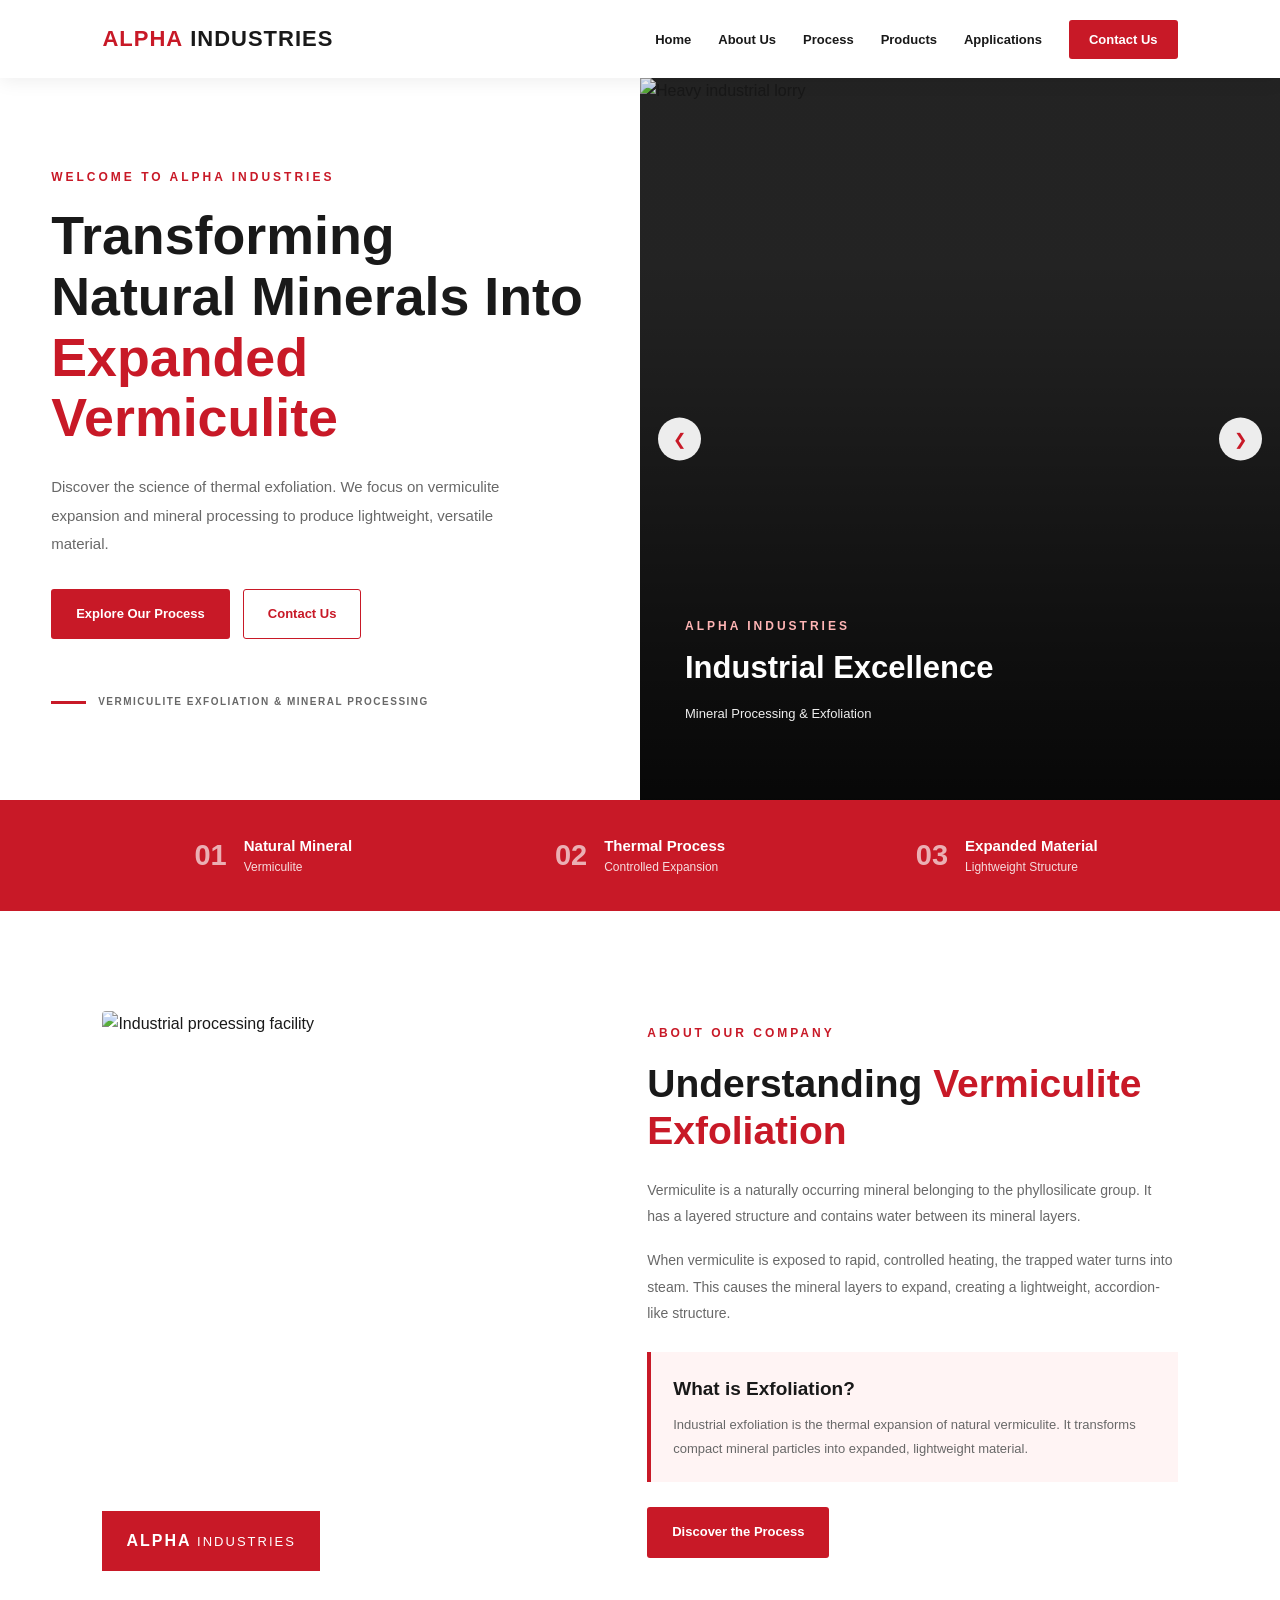
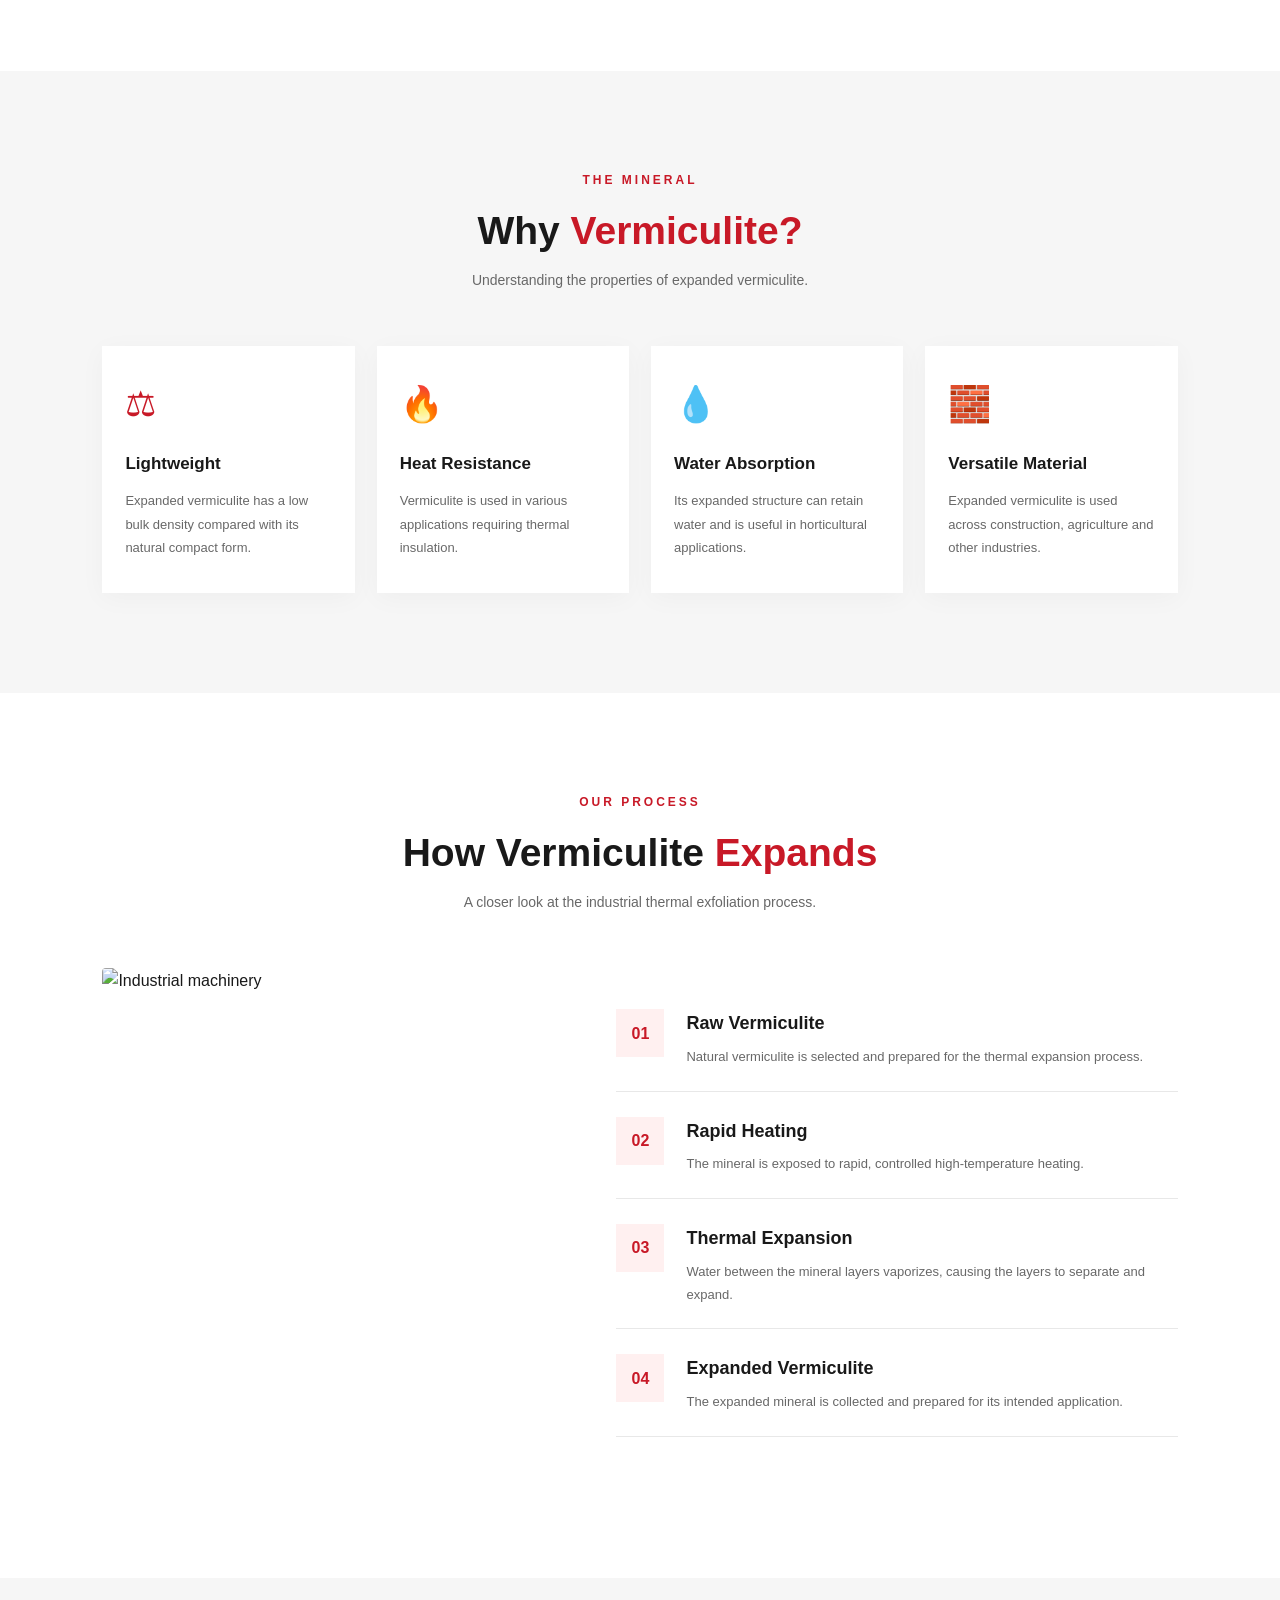
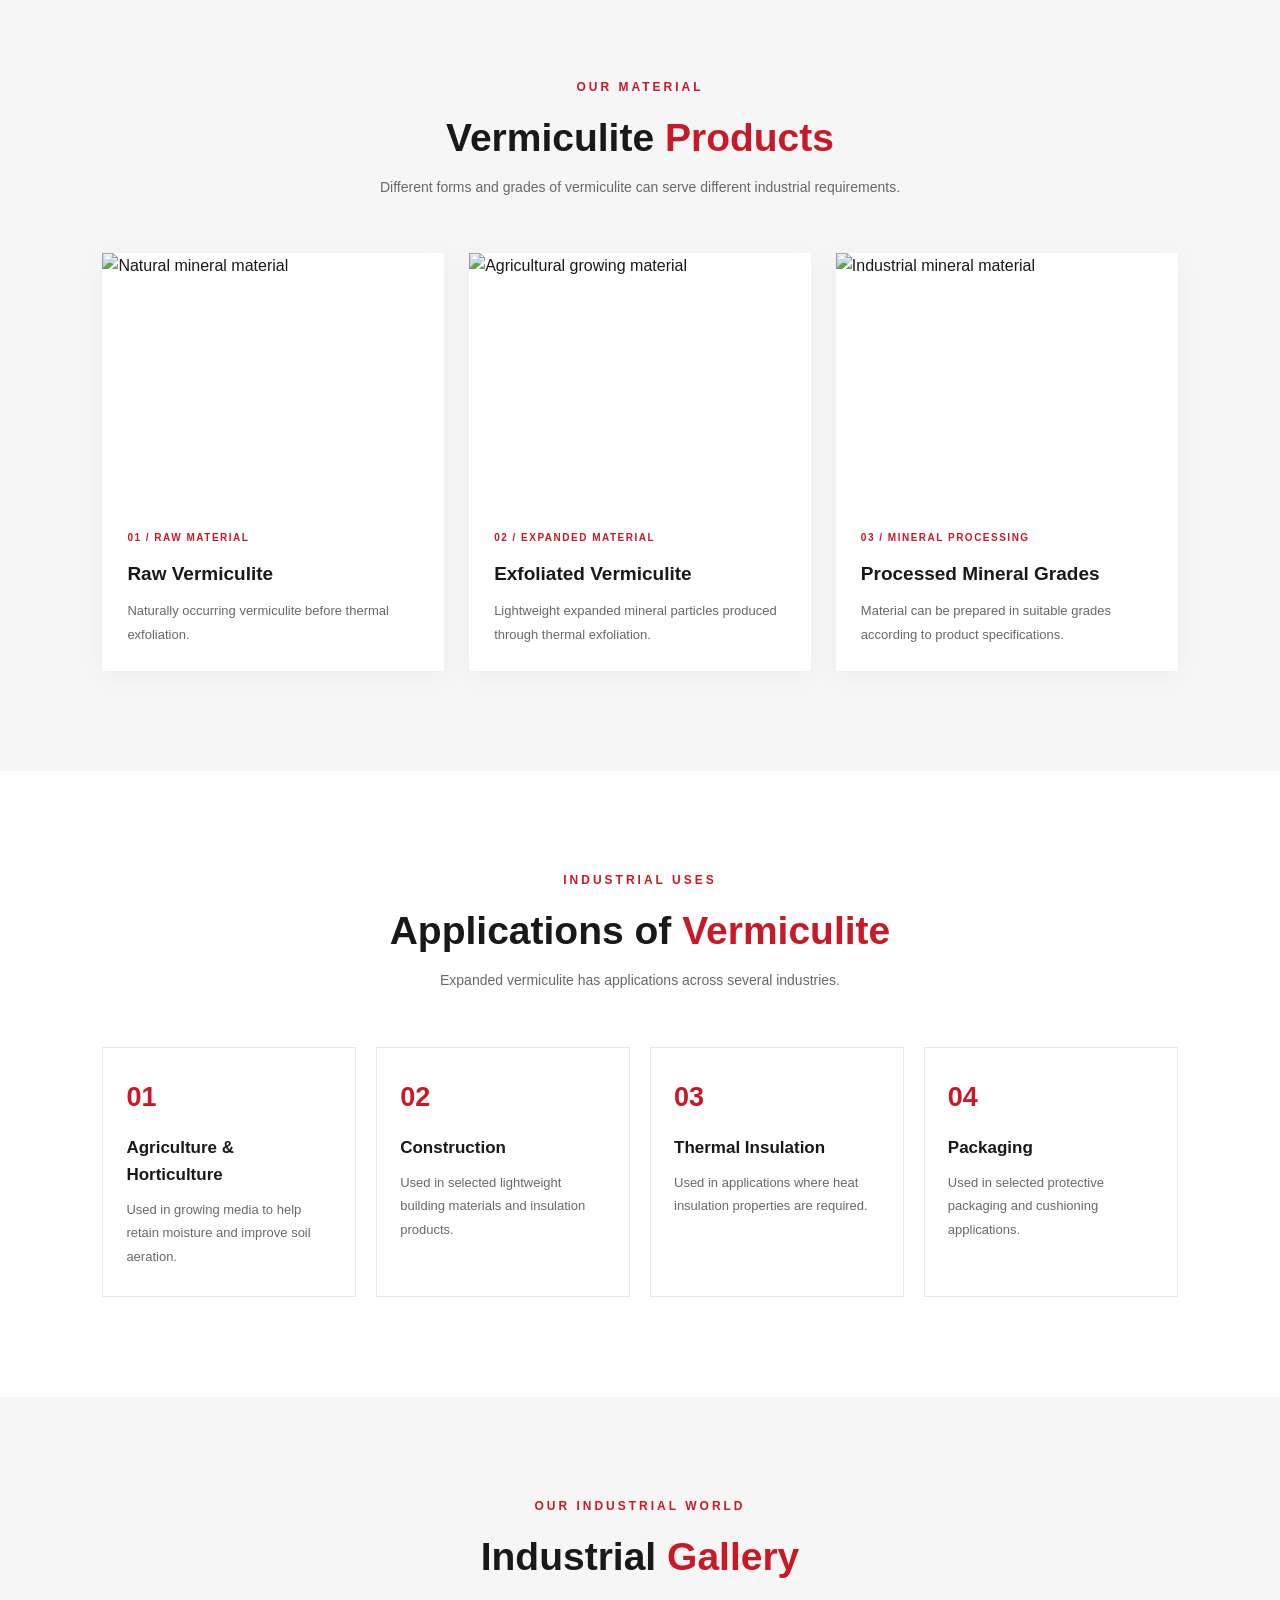
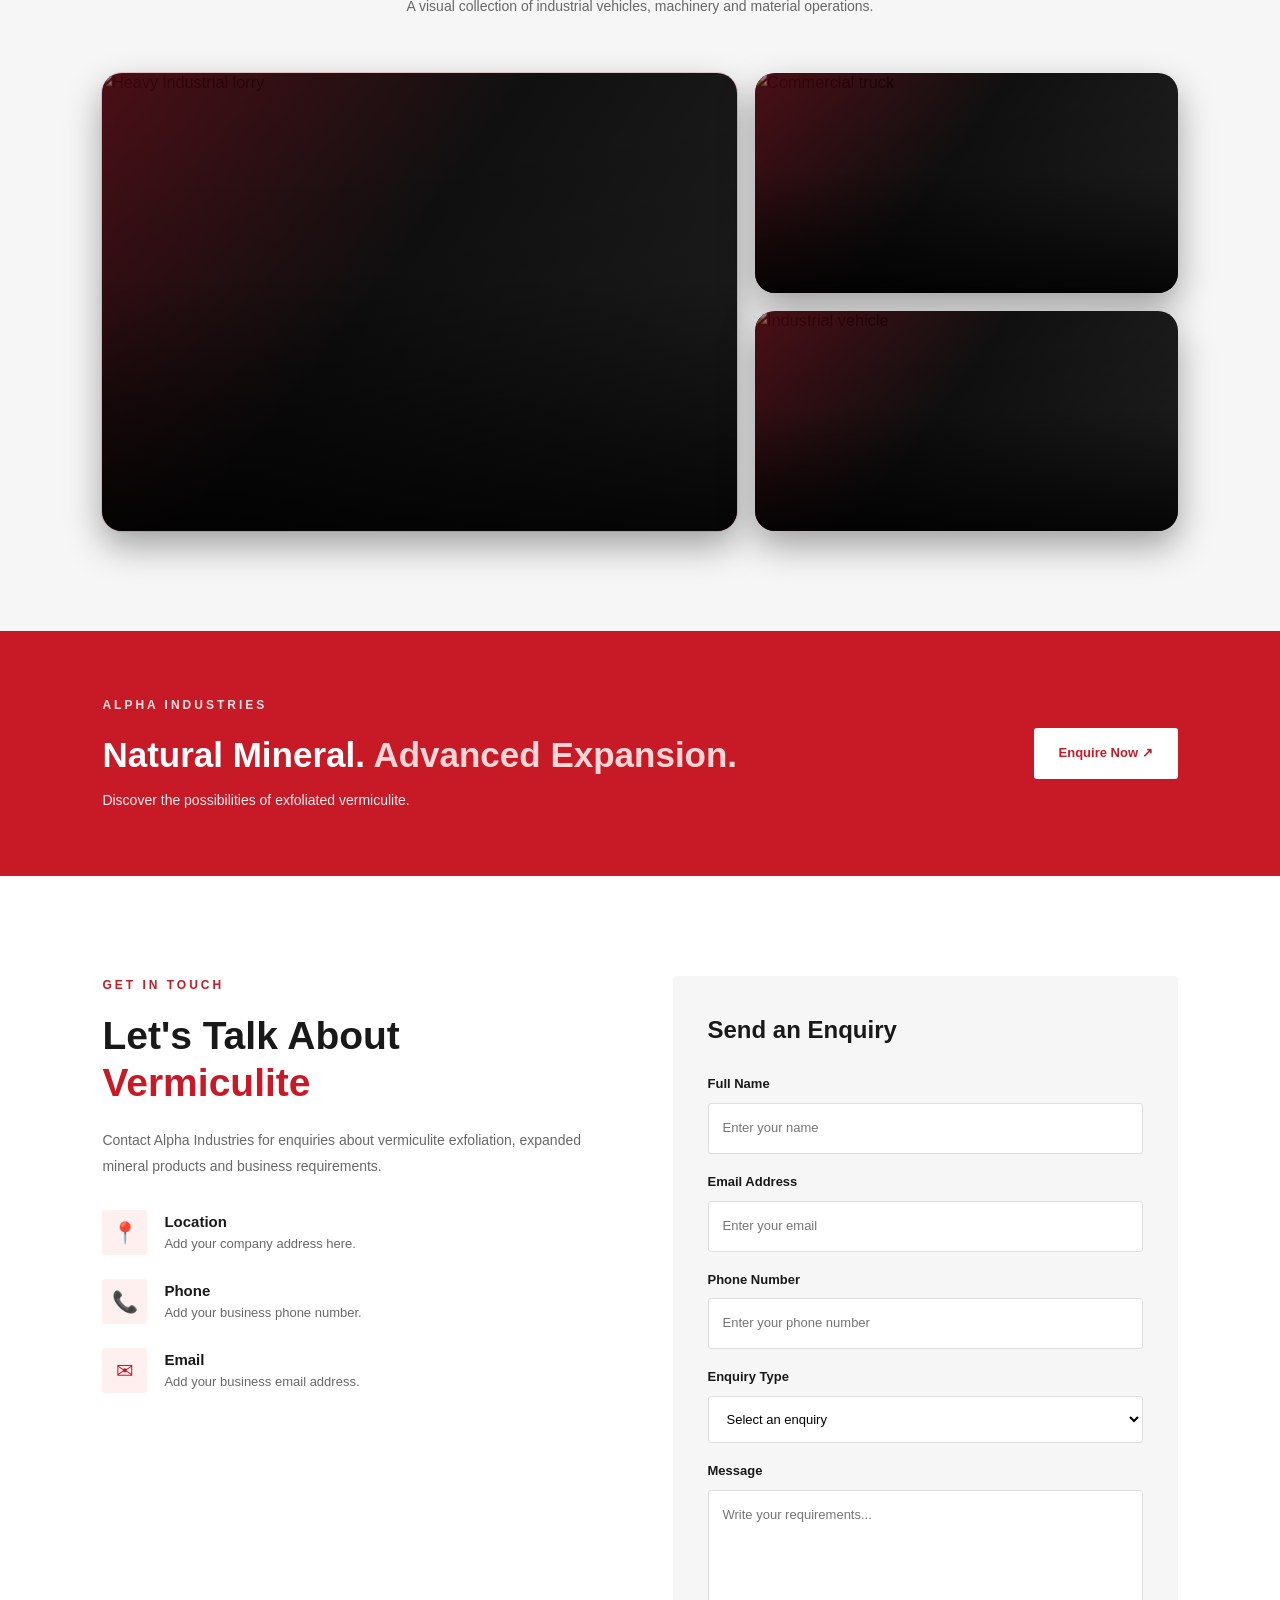
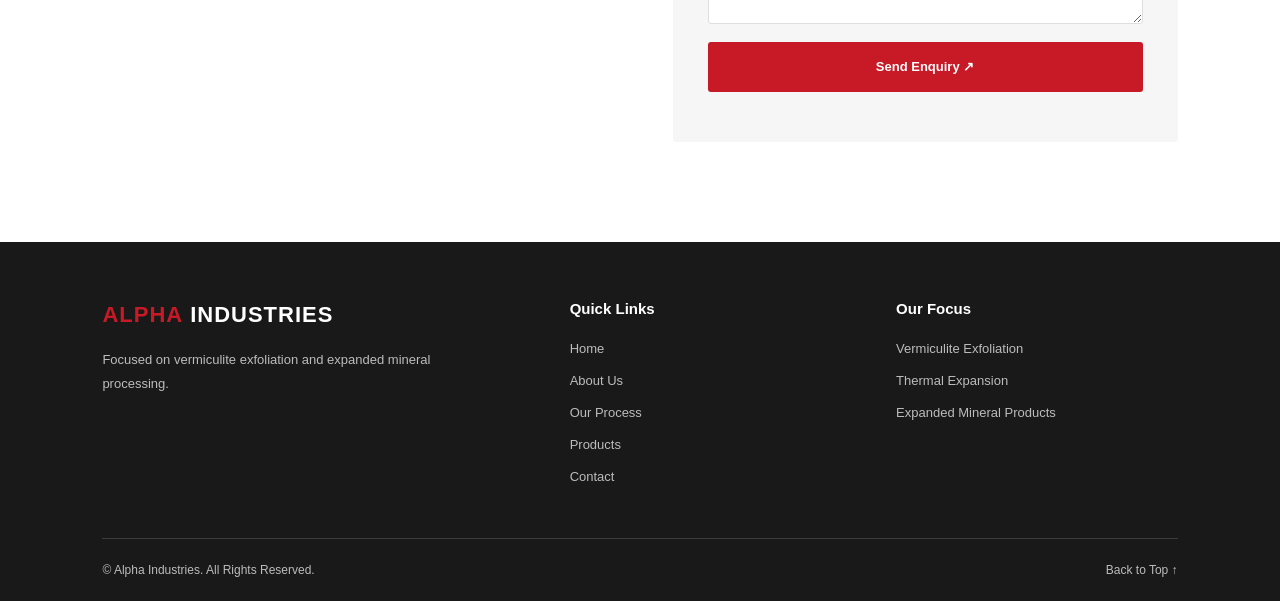
==== index.html @ 1d04e77c "Add files via upload" ====
<!DOCTYPE html>
<html lang="en">
<head>
    <meta charset="UTF-8">
    <meta name="viewport" content="width=device-width, initial-scale=1.0">

    <meta name="description" content="Alpha Industries - Vermiculite exfoliation and expanded mineral processing.">
    <meta name="keywords" content="Alpha Industries, Vermiculite, Exfoliation, Expanded Vermiculite, Mineral Processing">

    <title>Alpha Industries | Vermiculite Exfoliation</title>

    <link rel="stylesheet" href="style.css">
</head>

<body>

    <!-- NAVIGATION -->
    <header class="header">
        <nav class="navbar container">

            <a href="#home" class="logo">
                <span class="logo-alpha">ALPHA</span>
                <span class="logo-industries">INDUSTRIES</span>
            </a>

            <button class="menu-toggle" id="menuToggle"
                    aria-label="Toggle navigation"
                    aria-expanded="false">
                ☰
            </button>

            <ul class="nav-links" id="navLinks">
                <li><a href="#home">Home</a></li>
                <li><a href="#about">About Us</a></li>
                <li><a href="#process">Process</a></li>
                <li><a href="#products">Products</a></li>
                <li><a href="#applications">Applications</a></li>
                <li><a href="#contact" class="nav-contact">Contact Us</a></li>
            </ul>

        </nav>
    </header>


    <!-- HERO SECTION -->
    <section class="hero" id="home">

        <div class="hero-content">
            <p class="eyebrow">WELCOME TO ALPHA INDUSTRIES</p>

            <h1>
                Transforming Natural Minerals Into
                <span>Expanded Vermiculite</span>
            </h1>

            <p class="hero-description">
                Discover the science of thermal exfoliation.
                We focus on vermiculite expansion and mineral
                processing to produce lightweight, versatile material.
            </p>

            <div class="hero-buttons">
                <a href="#process" class="btn btn-primary">
                    Explore Our Process
                </a>

                <a href="#contact" class="btn btn-outline">
                    Contact Us
                </a>
            </div>

            <div class="hero-stat">
                <span class="stat-line"></span>
                <p>VERMICULITE EXFOLIATION & MINERAL PROCESSING</p>
            </div>
        </div>


        <!-- LORRY IMAGE CAROUSEL -->
        <div class="lorry-carousel" id="lorryCarousel">

            <div class="carousel-slides">

                <div class="carousel-slide active">
                    <img
                        src="https://images.unsplash.com/photo-1601584115197-04ecc0da31d7?auto=format&fit=crop&w=1400&q=85"
                        alt="Heavy industrial lorry">
                </div>

                <div class="carousel-slide">
                    <img
                        src="https://images.unsplash.com/photo-1519003722824-194d4455a60d?auto=format&fit=crop&w=1400&q=85"
                        alt="Commercial goods truck">
                </div>

                <div class="carousel-slide">
                    <img
                        src="https://images.unsplash.com/photo-1566933293069-b55c7f326dd4?auto=format&fit=crop&w=1400&q=85"
                        alt="Industrial transport vehicle">
                </div>

            </div>

            <div class="carousel-overlay"></div>

            <div class="carousel-caption">
                <p>ALPHA INDUSTRIES</p>
                <h2>Industrial Excellence</h2>
                <span>Mineral Processing & Exfoliation</span>
            </div>

            <button class="carousel-arrow prev"
                    id="prevSlide"
                    aria-label="Previous image">
                &#10094;
            </button>

            <button class="carousel-arrow next"
                    id="nextSlide"
                    aria-label="Next image">
                &#10095;
            </button>

            <div class="carousel-dots" id="carouselDots"></div>

        </div>

    </section>


    <!-- HIGHLIGHTS -->
    <section class="highlights">

        <div class="highlight-item">
            <span>01</span>
            <div>
                <h3>Natural Mineral</h3>
                <p>Vermiculite</p>
            </div>
        </div>

        <div class="highlight-item">
            <span>02</span>
            <div>
                <h3>Thermal Process</h3>
                <p>Controlled Expansion</p>
            </div>
        </div>

        <div class="highlight-item">
            <span>03</span>
            <div>
                <h3>Expanded Material</h3>
                <p>Lightweight Structure</p>
            </div>
        </div>

    </section>


    <!-- ABOUT US -->
    <section class="section about" id="about">

        <div class="about-image">
            <img
                src="https://images.unsplash.com/photo-1516937941344-00b4e0337589?auto=format&fit=crop&w=1100&q=85"
                alt="Industrial processing facility">

            <div class="about-image-label">
                <strong>ALPHA</strong> INDUSTRIES
            </div>
        </div>


        <div class="about-content">

            <p class="section-label">ABOUT OUR COMPANY</p>

            <h2>
                Understanding
                <span>Vermiculite Exfoliation</span>
            </h2>

            <p>
                Vermiculite is a naturally occurring mineral belonging
                to the phyllosilicate group. It has a layered structure
                and contains water between its mineral layers.
            </p>

            <p>
                When vermiculite is exposed to rapid, controlled heating,
                the trapped water turns into steam. This causes the
                mineral layers to expand, creating a lightweight,
                accordion-like structure.
            </p>

            <div class="about-highlight">
                <h3>What is Exfoliation?</h3>
                <p>
                    Industrial exfoliation is the thermal expansion
                    of natural vermiculite. It transforms compact
                    mineral particles into expanded, lightweight material.
                </p>
            </div>

            <a href="#process" class="btn btn-primary">
                Discover the Process
            </a>

        </div>

    </section>


    <!-- WHY VERMICULITE -->
    <section class="section features">

        <div class="section-heading">
            <p class="section-label">THE MINERAL</p>
            <h2>Why <span>Vermiculite?</span></h2>
            <p>
                Understanding the properties of expanded vermiculite.
            </p>
        </div>

        <div class="feature-grid">

            <article class="feature-card">
                <div class="feature-icon">⚖</div>
                <h3>Lightweight</h3>
                <p>
                    Expanded vermiculite has a low bulk density
                    compared with its natural compact form.
                </p>
            </article>

            <article class="feature-card">
                <div class="feature-icon">🔥</div>
                <h3>Heat Resistance</h3>
                <p>
                    Vermiculite is used in various applications
                    requiring thermal insulation.
                </p>
            </article>

            <article class="feature-card">
                <div class="feature-icon">💧</div>
                <h3>Water Absorption</h3>
                <p>
                    Its expanded structure can retain water
                    and is useful in horticultural applications.
                </p>
            </article>

            <article class="feature-card">
                <div class="feature-icon">🧱</div>
                <h3>Versatile Material</h3>
                <p>
                    Expanded vermiculite is used across
                    construction, agriculture and other industries.
                </p>
            </article>

        </div>

    </section>


    <!-- EXFOLIATION PROCESS -->
    <section class="section process" id="process">

        <div class="section-heading">
            <p class="section-label">OUR PROCESS</p>
            <h2>How Vermiculite <span>Expands</span></h2>
            <p>
                A closer look at the industrial thermal exfoliation process.
            </p>
        </div>

        <div class="process-layout">

            <div class="process-image">
                <img
                    src="https://images.unsplash.com/photo-1567789884554-0b844b597180?auto=format&fit=crop&w=1000&q=85"
                    alt="Industrial machinery">
            </div>

            <div class="process-steps">

                <div class="process-step">
                    <span>01</span>
                    <div>
                        <h3>Raw Vermiculite</h3>
                        <p>
                            Natural vermiculite is selected and prepared
                            for the thermal expansion process.
                        </p>
                    </div>
                </div>

                <div class="process-step">
                    <span>02</span>
                    <div>
                        <h3>Rapid Heating</h3>
                        <p>
                            The mineral is exposed to rapid,
                            controlled high-temperature heating.
                        </p>
                    </div>
                </div>

                <div class="process-step">
                    <span>03</span>
                    <div>
                        <h3>Thermal Expansion</h3>
                        <p>
                            Water between the mineral layers vaporizes,
                            causing the layers to separate and expand.
                        </p>
                    </div>
                </div>

                <div class="process-step">
                    <span>04</span>
                    <div>
                        <h3>Expanded Vermiculite</h3>
                        <p>
                            The expanded mineral is collected and
                            prepared for its intended application.
                        </p>
                    </div>
                </div>

            </div>

        </div>

    </section>


    <!-- PRODUCTS -->
    <section class="section products" id="products">

        <div class="section-heading">
            <p class="section-label">OUR MATERIAL</p>
            <h2>Vermiculite <span>Products</span></h2>
            <p>
                Different forms and grades of vermiculite can serve
                different industrial requirements.
            </p>
        </div>

        <div class="product-grid">

            <article class="product-card">
                <img
                    src="https://images.unsplash.com/photo-1589923188900-85dae523342b?auto=format&fit=crop&w=900&q=85"
                    alt="Natural mineral material">

                <div class="product-info">
                    <span>01 / RAW MATERIAL</span>
                    <h3>Raw Vermiculite</h3>
                    <p>
                        Naturally occurring vermiculite before
                        thermal exfoliation.
                    </p>
                </div>
            </article>

            <article class="product-card">
                <img
                    src="https://images.unsplash.com/photo-1625246333195-78d9c38ad449?auto=format&fit=crop&w=900&q=85"
                    alt="Agricultural growing material">

                <div class="product-info">
                    <span>02 / EXPANDED MATERIAL</span>
                    <h3>Exfoliated Vermiculite</h3>
                    <p>
                        Lightweight expanded mineral particles
                        produced through thermal exfoliation.
                    </p>
                </div>
            </article>

            <article class="product-card">
                <img
                    src="https://images.unsplash.com/photo-1530124566582-a618bc2615dc?auto=format&fit=crop&w=900&q=85"
                    alt="Industrial mineral material">

                <div class="product-info">
                    <span>03 / MINERAL PROCESSING</span>
                    <h3>Processed Mineral Grades</h3>
                    <p>
                        Material can be prepared in suitable
                        grades according to product specifications.
                    </p>
                </div>
            </article>

        </div>

    </section>


    <!-- APPLICATIONS -->
    <section class="section applications" id="applications">

        <div class="section-heading">
            <p class="section-label">INDUSTRIAL USES</p>
            <h2>Applications of <span>Vermiculite</span></h2>
            <p>
                Expanded vermiculite has applications across several industries.
            </p>
        </div>

        <div class="application-grid">

            <div class="application-card">
                <span>01</span>
                <h3>Agriculture & Horticulture</h3>
                <p>
                    Used in growing media to help retain moisture
                    and improve soil aeration.
                </p>
            </div>

            <div class="application-card">
                <span>02</span>
                <h3>Construction</h3>
                <p>
                    Used in selected lightweight building materials
                    and insulation products.
                </p>
            </div>

            <div class="application-card">
                <span>03</span>
                <h3>Thermal Insulation</h3>
                <p>
                    Used in applications where heat insulation
                    properties are required.
                </p>
            </div>

            <div class="application-card">
                <span>04</span>
                <h3>Packaging</h3>
                <p>
                    Used in selected protective packaging
                    and cushioning applications.
                </p>
            </div>

        </div>

    </section>


    <!-- LORRY GALLERY -->
    <section class="section gallery" id="gallery">

        <div class="section-heading">
            <p class="section-label">OUR INDUSTRIAL WORLD</p>
            <h2>Industrial <span>Gallery</span></h2>
            <p>
                A visual collection of industrial vehicles,
                machinery and material operations.
            </p>
        </div>

        <div class="gallery-grid">

            <div class="gallery-item gallery-large">
                <img
                    src="https://images.unsplash.com/photo-1601584115197-04ecc0da31d7?auto=format&fit=crop&w=1200&q=85"
                    alt="Heavy industrial lorry">
            </div>

            <div class="gallery-item">
                <img
                    src="https://images.unsplash.com/photo-1519003722824-194d4455a60d?auto=format&fit=crop&w=900&q=85"
                    alt="Commercial truck">
            </div>

            <div class="gallery-item">
                <img
                    src="https://images.unsplash.com/photo-1566933293069-b55c7f326dd4?auto=format&fit=crop&w=900&q=85"
                    alt="Industrial vehicle">
            </div>

        </div>

    </section>


    <!-- CALL TO ACTION -->
    <section class="cta">

        <div>
            <p class="section-label">ALPHA INDUSTRIES</p>

            <h2>
                Natural Mineral.
                <span>Advanced Expansion.</span>
            </h2>

            <p>
                Discover the possibilities of exfoliated vermiculite.
            </p>
        </div>

        <a href="#contact" class="btn btn-white">
            Enquire Now ↗
        </a>

    </section>


    <!-- CONTACT -->
    <section class="section contact" id="contact">

        <div class="contact-info">

            <p class="section-label">GET IN TOUCH</p>

            <h2>
                Let's Talk About
                <span>Vermiculite</span>
            </h2>

            <p>
                Contact Alpha Industries for enquiries about
                vermiculite exfoliation, expanded mineral products
                and business requirements.
            </p>

            <div class="contact-detail">
                <span>📍</span>
                <div>
                    <h4>Location</h4>
                    <p>Add your company address here.</p>
                </div>
            </div>

            <div class="contact-detail">
                <span>📞</span>
                <div>
                    <h4>Phone</h4>
                    <p>Add your business phone number.</p>
                </div>
            </div>

            <div class="contact-detail">
                <span>✉</span>
                <div>
                    <h4>Email</h4>
                    <p>Add your business email address.</p>
                </div>
            </div>

        </div>


        <form class="contact-form" id="contactForm">

            <h3>Send an Enquiry</h3>

            <label for="name">Full Name</label>
            <input type="text" id="name" name="name"
                   placeholder="Enter your name" required>

            <label for="email">Email Address</label>
            <input type="email" id="email" name="email"
                   placeholder="Enter your email" required>

            <label for="phone">Phone Number</label>
            <input type="tel" id="phone" name="phone"
                   placeholder="Enter your phone number">

            <label for="subject">Enquiry Type</label>
            <select id="subject" name="subject" required>
                <option value="">Select an enquiry</option>
                <option value="Vermiculite Exfoliation">Vermiculite Exfoliation</option>
                <option value="Raw Vermiculite">Raw Vermiculite</option>
                <option value="Expanded Vermiculite">Expanded Vermiculite</option>
                <option value="Business Enquiry">Business Enquiry</option>
                <option value="Other">Other</option>
            </select>

            <label for="message">Message</label>
            <textarea id="message" name="message"
                      rows="5"
                      placeholder="Write your requirements..."
                      required></textarea>

            <button type="submit" class="btn btn-primary">
                Send Enquiry ↗
            </button>

            <p class="form-message" id="formMessage"
               aria-live="polite"></p>

        </form>

    </section>


    <!-- FOOTER -->
    <footer class="footer">

        <div class="footer-main">

            <div class="footer-brand">
                <a href="#home" class="logo footer-logo">
                    <span class="logo-alpha">ALPHA</span>
                    <span class="logo-industries">INDUSTRIES</span>
                </a>

                <p>
                    Focused on vermiculite exfoliation
                    and expanded mineral processing.
                </p>
            </div>

            <div class="footer-links">
                <h3>Quick Links</h3>
                <a href="#home">Home</a>
                <a href="#about">About Us</a>
                <a href="#process">Our Process</a>
                <a href="#products">Products</a>
                <a href="#contact">Contact</a>
            </div>

            <div class="footer-links">
                <h3>Our Focus</h3>
                <p>Vermiculite Exfoliation</p>
                <p>Thermal Expansion</p>
                <p>Expanded Mineral Products</p>
            </div>

        </div>

        <div class="footer-bottom">
            <p>
                © <span id="year"></span> Alpha Industries.
                All Rights Reserved.
            </p>

            <a href="#home">Back to Top ↑</a>
        </div>

    </footer>


    <script src="script.js"></script>

</body>
</html>
---- style.css ----
/* =====================================
   ALPHA INDUSTRIES - WEBSITE STYLES
===================================== */

:root {
    --red: #c81927;
    --dark-red: #990e1a;
    --dark: #191919;
    --grey: #686868;
    --light: #f6f6f6;
    --white: #ffffff;
    --border: #e8e8e8;
}

/* =================================================
   ALPHA INDUSTRIES
   MAGNUM OPUS — CINEMATIC IMAGE EXPERIENCE
   FIRST THREE GALLERY IMAGES ONLY
================================================= */

.gallery-item:nth-child(-n+3) {
    position: relative;
    overflow: hidden;
    isolation: isolate;
    border-radius: 20px;
    background: #111;
    transform: translateZ(0);
    box-shadow:
        0 15px 35px rgba(0, 0, 0, 0.35),
        0 0 0 1px rgba(255, 255, 255, 0.08);
    transition:
        transform 0.8s cubic-bezier(.16, 1, .3, 1),
        box-shadow 0.8s ease;
}

/* CINEMATIC IMAGE */
.gallery-item:nth-child(-n+3) img {
    width: 100%;
    height: 350px;
    object-fit: cover;
    display: block;
    filter: brightness(.72) contrast(1.18) saturate(.82);
    transform: scale(1.02);
    transition:
        transform 1.4s cubic-bezier(.16, 1, .3, 1),
        filter 1s ease;
}

/* DEPTH AND CINEMATIC LIGHTING */
.gallery-item:nth-child(-n+3)::before {
    content: "";
    position: absolute;
    inset: 0;
    z-index: 1;
    pointer-events: none;
    background:
        linear-gradient(
            180deg,
            rgba(0,0,0,.05) 10%,
            rgba(0,0,0,.15) 45%,
            rgba(0,0,0,.85) 100%
        ),
        linear-gradient(
            125deg,
            rgba(190, 12, 35, .35),
            transparent 45%,
            rgba(255, 255, 255, .08)
        );
    transition: opacity 0.8s ease;
}

/* METALLIC LIGHT REFLECTION */
.gallery-item:nth-child(-n+3)::after {
    content: "";
    position: absolute;
    z-index: 2;
    top: -100%;
    left: -75%;
    width: 55%;
    height: 300%;
    pointer-events: none;
    transform: rotate(28deg);
    background: linear-gradient(
        90deg,
        transparent,
        rgba(255,255,255,.30),
        rgba(255,255,255,.06),
        transparent
    );
    transition: left 1.2s cubic-bezier(.16, 1, .3, 1);
}

/* MAGNUM OPUS HOVER */
.gallery-item:nth-child(-n+3):hover {
    transform: translateY(-12px) scale(1.025);
    box-shadow:
        0 30px 65px rgba(0,0,0,.48),
        0 0 25px rgba(200,25,39,.28),
        0 0 0 1px rgba(220,35,50,.55);
}

.gallery-item:nth-child(-n+3):hover img {
    transform: scale(1.18);
    filter: brightness(1.05) contrast(1.2) saturate(1.15);
}

.gallery-item:nth-child(-n+3):hover::after {
    left: 150%;
}

/* FIRST IMAGE — CRIMSON CINEMA */
.gallery-item:nth-child(1) {
    outline: 1px solid rgba(200,25,39,.18);
}

.gallery-item:nth-child(1):hover {
    box-shadow:
        0 25px 60px rgba(0,0,0,.5),
        0 0 35px rgba(200,25,39,.45);
}

/* SECOND IMAGE — METALLIC DEPTH */
.gallery-item:nth-child(2):hover img {
    transform: scale(1.16) rotate(.8deg);
}

/* THIRD IMAGE — DRAMATIC PERSPECTIVE */
.gallery-item:nth-child(3):hover img {
    transform: scale(1.2);
    filter: brightness(1.1) contrast(1.3) saturate(1.2);
}

/* SUBTLE PERMANENT CINEMATIC MOTION */
@keyframes cinematicBreathing {
    0%, 100% {
        box-shadow: 0 15px 35px rgba(0,0,0,.3);
    }
    50% {
        box-shadow: 0 18px 42px rgba(150,15,30,.18);
    }
}

.gallery-item:nth-child(-n+3) {
    animation: cinematicBreathing 6s ease-in-out infinite;
}

/* MOBILE OPTIMIZATION */
@media (max-width: 768px) {
    .gallery-item:nth-child(-n+3) img {
        height: 250px;
    }

    .gallery-item:nth-child(-n+3):hover {
        transform: translateY(-4px);
    }
}

/* ACCESSIBILITY */
@media (prefers-reduced-motion: reduce) {
    .gallery-item:nth-child(-n+3),
    .gallery-item:nth-child(-n+3) img {
        animation: none;
        transition: none;
    }
}


* {
    margin: 0;
    padding: 0;
    box-sizing: border-box;
}

html {
    scroll-behavior: smooth;
    scroll-padding-top: 90px;
}

body {
    font-family: Arial, Helvetica, sans-serif;
    color: var(--dark);
    background: var(--white);
    line-height: 1.6;
}

img {
    display: block;
    max-width: 100%;
}

a {
    color: inherit;
    text-decoration: none;
}

button,
input,
textarea,
select {
    font: inherit;
}

.container {
    width: 100%;
    max-width: 1400px;
    margin: auto;
}

.section {
    padding: 100px 8%;
}

/* =====================================
   NAVIGATION
===================================== */

.header {
    position: sticky;
    top: 0;
    z-index: 1000;
    background: white;
    box-shadow: 0 3px 18px rgba(0, 0, 0, 0.07);
}

.navbar {
    min-height: 78px;
    padding: 15px 8%;
    display: flex;
    align-items: center;
    justify-content: space-between;
}

.logo {
    display: inline-flex;
    align-items: center;
    gap: 7px;
    font-size: 22px;
    font-weight: 900;
    letter-spacing: 1px;
}

.logo-alpha {
    color: var(--red);
}

.logo-industries {
    color: var(--dark);
}

.nav-links {
    display: flex;
    align-items: center;
    gap: 27px;
    list-style: none;
}

.nav-links a {
    font-size: 13px;
    font-weight: 700;
    transition: color 0.3s;
}

.nav-links a:hover {
    color: var(--red);
}

.nav-links .nav-contact {
    padding: 12px 20px;
    color: white;
    background: var(--red);
    border-radius: 3px;
}

.nav-links .nav-contact:hover {
    background: var(--dark-red);
    color: white;
}

.menu-toggle {
    display: none;
    border: none;
    background: none;
    font-size: 27px;
    cursor: pointer;
    color: var(--dark);
}

/* =====================================
   BUTTONS
===================================== */

.btn {
    display: inline-block;
    padding: 14px 24px;
    border: 1px solid transparent;
    border-radius: 3px;
    font-size: 13px;
    font-weight: 800;
    cursor: pointer;
    transition: 0.3s ease;
}

.btn-primary {
    background: var(--red);
    color: white;
}

.btn-primary:hover {
    background: var(--dark-red);
    transform: translateY(-3px);
}

.btn-outline {
    border-color: var(--red);
    color: var(--red);
}

.btn-outline:hover {
    background: var(--red);
    color: white;
}

.btn-white {
    background: white;
    color: var(--red);
}

.btn-white:hover {
    background: var(--dark);
    color: white;
}

/* =====================================
   HERO
===================================== */

.hero {
    display: grid;
    grid-template-columns: 1fr 1fr;
    min-height: 590px;
    overflow: hidden;
}

.hero-content {
    padding: 90px 8%;
    display: flex;
    flex-direction: column;
    justify-content: center;
}

.eyebrow,
.section-label {
    color: var(--red);
    font-size: 12px;
    font-weight: 800;
    letter-spacing: 3px;
    margin-bottom: 18px;
}

.hero h1 {
    max-width: 650px;
    font-size: clamp(38px, 4.2vw, 59px);
    font-weight: 900;
    line-height: 1.13;
    margin-bottom: 25px;
}

.hero h1 span {
    color: var(--red);
}

.hero-description {
    max-width: 480px;
    color: var(--grey);
    font-size: 15px;
    line-height: 1.9;
    margin-bottom: 30px;
}

.hero-buttons {
    display: flex;
    flex-wrap: wrap;
    gap: 13px;
}

.hero-stat {
    display: flex;
    align-items: center;
    gap: 12px;
    margin-top: 55px;
}

.hero-stat p {
    color: var(--grey);
    font-size: 10px;
    font-weight: 800;
    letter-spacing: 1.5px;
}

.stat-line {
    width: 35px;
    height: 3px;
    background: var(--red);
}

/* =====================================
   LORRY IMAGE CAROUSEL
===================================== */

.lorry-carousel {
    min-height: 590px;
    position: relative;
    overflow: hidden;
    background: #252525;
}

.carousel-slides {
    position: absolute;
    inset: 0;
}

.carousel-slide {
    position: absolute;
    inset: 0;
    opacity: 0;
    visibility: hidden;
    transition: opacity 1s ease, visibility 1s ease;
}

.carousel-slide.active {
    opacity: 1;
    visibility: visible;
}

.carousel-slide img {
    width: 100%;
    height: 100%;
    object-fit: cover;
}

.carousel-overlay {
    position: absolute;
    inset: 0;
    z-index: 1;
    background: linear-gradient(
        to top,
        rgba(0, 0, 0, 0.8),
        rgba(0, 0, 0, 0.05) 75%
    );
    pointer-events: none;
}

.carousel-caption {
    position: absolute;
    left: 45px;
    bottom: 75px;
    z-index: 2;
    color: white;
}

.carousel-caption p {
    color: #ffb5b5;
    font-size: 12px;
    font-weight: 800;
    letter-spacing: 3px;
}

.carousel-caption h2 {
    font-size: 31px;
    margin: 7px 0;
}

.carousel-caption span {
    color: #eeeeee;
    font-size: 13px;
}

.carousel-arrow {
    position: absolute;
    top: 50%;
    z-index: 3;
    width: 43px;
    height: 43px;
    transform: translateY(-50%);
    border: none;
    border-radius: 50%;
    background: rgba(255, 255, 255, 0.92);
    color: var(--red);
    font-size: 16px;
    cursor: pointer;
    transition: 0.3s;
}

.carousel-arrow:hover {
    background: var(--red);
    color: white;
}

.carousel-arrow.prev {
    left: 18px;
}

.carousel-arrow.next {
    right: 18px;
}

.carousel-dots {
    position: absolute;
    left: 45px;
    bottom: 28px;
    z-index: 3;
    display: flex;
    gap: 9px;
}

.carousel-dot {
    width: 10px;
    height: 10px;
    border: none;
    border-radius: 50%;
    background: rgba(255, 255, 255, 0.5);
    cursor: pointer;
    transition: 0.3s;
}

.carousel-dot.active {
    background: var(--red);
    transform: scale(1.3);
}

/* =====================================
   HIGHLIGHTS
===================================== */

.highlights {
    display: grid;
    grid-template-columns: repeat(3, 1fr);
    gap: 25px;
    padding: 32px 8%;
    color: white;
    background: var(--red);
}

.highlight-item {
    display: flex;
    align-items: center;
    justify-content: center;
    gap: 17px;
}

.highlight-item > span {
    font-size: 29px;
    font-weight: 900;
    opacity: 0.65;
}

.highlight-item h3 {
    font-size: 15px;
}

.highlight-item p {
    font-size: 12px;
    opacity: 0.85;
}

/* =====================================
   SECTION HEADINGS
===================================== */

.section-heading {
    text-align: center;
    max-width: 650px;
    margin: 0 auto 55px;
}

.section-heading h2 {
    font-size: 39px;
    line-height: 1.2;
    margin-bottom: 14px;
}

.section-heading h2 span {
    color: var(--red);
}

.section-heading > p:last-child {
    color: var(--grey);
    font-size: 14px;
}

/* =====================================
   ABOUT US
===================================== */

.about {
    display: grid;
    grid-template-columns: 0.95fr 1.05fr;
    align-items: center;
    gap: 65px;
}

.about-image {
    position: relative;
}

.about-image img {
    width: 100%;
    height: 560px;
    object-fit: cover;
    border-radius: 4px;
}

.about-image-label {
    position: absolute;
    bottom: 0;
    left: 0;
    padding: 17px 24px;
    background: var(--red);
    color: white;
    font-size: 13px;
    letter-spacing: 2px;
}

.about-image-label strong {
    font-size: 16px;
}

.about-content h2 {
    font-size: 39px;
    line-height: 1.2;
    margin-bottom: 22px;
}

.about-content h2 span {
    color: var(--red);
}

.about-content > p:not(.section-label) {
    color: var(--grey);
    font-size: 14px;
    line-height: 1.9;
    margin-bottom: 17px;
}

.about-highlight {
    background: #fff4f4;
    border-left: 4px solid var(--red);
    padding: 22px;
    margin: 25px 0;
}

.about-highlight h3 {
    font-size: 19px;
    margin-bottom: 9px;
}

.about-highlight p {
    color: var(--grey);
    font-size: 13px;
    line-height: 1.8;
}

/* =====================================
   FEATURES
===================================== */

.features {
    background: var(--light);
}

.feature-grid {
    display: grid;
    grid-template-columns: repeat(4, 1fr);
    gap: 22px;
}

.feature-card {
    background: white;
    padding: 30px 23px;
    border-bottom: 3px solid transparent;
    box-shadow: 0 5px 25px rgba(0, 0, 0, 0.035);
    transition: 0.3s;
}

.feature-card:hover {
    transform: translateY(-7px);
    border-bottom-color: var(--red);
}

.feature-icon {
    color: var(--red);
    font-size: 35px;
    margin-bottom: 18px;
}

.feature-card h3 {
    font-size: 17px;
    margin-bottom: 12px;
}

.feature-card p {
    color: var(--grey);
    font-size: 13px;
    line-height: 1.8;
}

/* =====================================
   EXFOLIATION PROCESS
===================================== */

.process-layout {
    display: grid;
    grid-template-columns: 0.9fr 1.1fr;
    gap: 55px;
    align-items: center;
}

.process-image img {
    width: 100%;
    height: 510px;
    object-fit: cover;
    border-radius: 4px;
}

.process-steps {
    display: flex;
    flex-direction: column;
    gap: 25px;
}

.process-step {
    display: flex;
    align-items: flex-start;
    gap: 22px;
    padding-bottom: 22px;
    border-bottom: 1px solid var(--border);
}

.process-step > span {
    flex-shrink: 0;
    width: 48px;
    height: 48px;
    display: flex;
    align-items: center;
    justify-content: center;
    background: #fff0f0;
    color: var(--red);
    font-weight: 900;
    font-size: 16px;
}

.process-step h3 {
    font-size: 18px;
    margin-bottom: 7px;
}

.process-step p {
    color: var(--grey);
    font-size: 13px;
    line-height: 1.8;
}

/* =====================================
   PRODUCTS
===================================== */

.products {
    background: var(--light);
}

.product-grid {
    display: grid;
    grid-template-columns: repeat(3, 1fr);
    gap: 25px;
}

.product-card {
    overflow: hidden;
    background: white;
    box-shadow: 0 5px 25px rgba(0, 0, 0, 0.04);
    transition: 0.3s;
}

.product-card:hover {
    transform: translateY(-6px);
}

.product-card img {
    width: 100%;
    height: 245px;
    object-fit: cover;
}

.product-info {
    padding: 25px;
}

.product-info span {
    color: var(--red);
    font-size: 10px;
    font-weight: 900;
    letter-spacing: 1.5px;
}

.product-info h3 {
    font-size: 19px;
    margin: 10px 0;
}

.product-info p {
    color: var(--grey);
    font-size: 13px;
    line-height: 1.8;
}

/* =====================================
   APPLICATIONS
===================================== */

.application-grid {
    display: grid;
    grid-template-columns: repeat(4, 1fr);
    gap: 20px;
}

.application-card {
    padding: 28px 23px;
    border: 1px solid var(--border);
    transition: 0.3s;
}

.application-card:hover {
    border-color: var(--red);
    background: #fffafa;
}

.application-card span {
    color: var(--red);
    font-size: 27px;
    font-weight: 900;
}

.application-card h3 {
    font-size: 17px;
    margin: 15px 0 10px;
}

.application-card p {
    color: var(--grey);
    font-size: 13px;
    line-height: 1.8;
}

/* =====================================
   GALLERY
===================================== */

.gallery {
    background: var(--light);
}

.gallery-grid {
    display: grid;
    grid-template-columns: 1.5fr 1fr;
    grid-template-rows: 220px 220px;
    gap: 18px;
}

.gallery-item {
    overflow: hidden;
    border-radius: 4px;
}

.gallery-item img {
    width: 100%;
    height: 100%;
    object-fit: cover;
    transition: transform 0.5s;
}

.gallery-item:hover img {
    transform: scale(1.06);
}

.gallery-large {
    grid-row: span 2;
}

/* =====================================
   CALL TO ACTION
===================================== */

.cta {
    display: flex;
    align-items: center;
    justify-content: space-between;
    gap: 30px;
    padding: 65px 8%;
    background: var(--red);
    color: white;
}

.cta .section-label {
    color: #ffe0e0;
}

.cta h2 {
    font-size: 35px;
    line-height: 1.25;
    margin-bottom: 12px;
}

.cta h2 span {
    color: #ffd6d6;
}

.cta p:not(.section-label) {
    font-size: 14px;
    color: #ffecec;
}

/* =====================================
   CONTACT
===================================== */

.contact {
    display: grid;
    grid-template-columns: 1fr 1fr;
    gap: 65px;
}

.contact-info h2 {
    font-size: 39px;
    line-height: 1.2;
    margin-bottom: 20px;
}

.contact-info h2 span {
    color: var(--red);
}

.contact-info > p:not(.section-label) {
    color: var(--grey);
    font-size: 14px;
    line-height: 1.9;
    margin-bottom: 30px;
}

.contact-detail {
    display: flex;
    align-items: center;
    gap: 17px;
    margin: 24px 0;
}

.contact-detail > span {
    width: 45px;
    height: 45px;
    display: flex;
    justify-content: center;
    align-items: center;
    background: #fff0f0;
    color: var(--red);
    font-size: 21px;
    border-radius: 3px;
}

.contact-detail h4 {
    font-size: 15px;
}

.contact-detail p {
    font-size: 13px;
    color: var(--grey);
}

.contact-form {
    padding: 35px;
    background: var(--light);
    border-radius: 4px;
}

.contact-form h3 {
    font-size: 24px;
    margin-bottom: 25px;
}

.contact-form label {
    display: block;
    font-size: 13px;
    font-weight: 700;
    margin-bottom: 8px;
}

.contact-form input,
.contact-form textarea,
.contact-form select {
    display: block;
    width: 100%;
    padding: 14px;
    margin-bottom: 18px;
    border: 1px solid #dedede;
    border-radius: 3px;
    outline: none;
    background: white;
    font-size: 13px;
}

.contact-form input:focus,
.contact-form textarea:focus,
.contact-form select:focus {
    border-color: var(--red);
}

.contact-form textarea {
    resize: vertical;
}

.contact-form button {
    width: 100%;
}

.form-message {
    margin-top: 15px;
    font-size: 13px;
    color: var(--red);
}

/* =====================================
   FOOTER
===================================== */

.footer {
    padding: 55px 8% 20px;
    background: var(--dark);
    color: white;
}

.footer-main {
    display: grid;
    grid-template-columns: 1.5fr 1fr 1fr;
    gap: 45px;
    padding-bottom: 40px;
}

.footer-logo {
    margin-bottom: 15px;
}

.footer-logo .logo-industries {
    color: white;
}

.footer-brand p {
    max-width: 330px;
    color: #bcbcbc;
    font-size: 13px;
    line-height: 1.9;
}

.footer-links h3 {
    margin-bottom: 18px;
    font-size: 15px;
}

.footer-links a,
.footer-links p {
    display: block;
    margin-bottom: 11px;
    color: #bcbcbc;
    font-size: 13px;
    transition: 0.3s;
}

.footer-links a:hover {
    color: white;
}

.footer-bottom {
    display: flex;
    align-items: center;
    justify-content: space-between;
    gap: 20px;
    padding-top: 22px;
    border-top: 1px solid #3b3b3b;
    color: #bcbcbc;
    font-size: 12px;
}

.footer-bottom a:hover {
    color: white;
}

/* =====================================
   RESPONSIVE DESIGN
===================================== */

@media (max-width: 1050px) {

    .navbar {
        padding-left: 5%;
        padding-right: 5%;
    }

    .nav-links {
        gap: 17px;
    }

    .section {
        padding: 80px 5%;
    }

    .feature-grid,
    .application-grid {
        grid-template-columns: repeat(2, 1fr);
    }

    .about {
        gap: 35px;
    }
}

@media (max-width: 760px) {

    .menu-toggle {
        display: block;
    }

    .nav-links {
        display: none;
        position: absolute;
        top: 78px;
        left: 0;
        right: 0;
        padding: 25px 7%;
        background: white;
        flex-direction: column;
        align-items: flex-start;
        gap: 22px;
        box-shadow: 0 10px 20px rgba(0, 0, 0, 0.08);
    }

    .nav-links.active {
        display: flex;
    }

    .hero {
        grid-template-columns: 1fr;
    }

    .hero-content {
        padding: 75px 7%;
    }

    .hero h1 {
        font-size: 41px;
    }

    .hero-stat {
        margin-top: 35px;
    }

    .lorry-carousel {
        min-height: 390px;
    }

    .highlights {
        grid-template-columns: 1fr;
        gap: 20px;
    }

    .highlight-item {
        justify-content: flex-start;
    }

    .about,
    .process-layout,
    .contact {
        grid-template-columns: 1fr;
    }

    .about-image img {
        height: 370px;
    }

    .about-content h2,
    .contact-info h2 {
        font-size: 32px;
    }

    .process-image img {
        height: 330px;
    }

    .product-grid {
        grid-template-columns: 1fr;
    }

    .gallery-grid {
        grid-template-columns: 1fr 1fr;
        grid-template-rows: 230px 180px;
    }

    .gallery-large {
        grid-column: span 2;
        grid-row: auto;
    }

    .cta {
        flex-direction: column;
        align-items: flex-start;
    }

    .cta h2 {
        font-size: 30px;
    }

    .footer-main {
        grid-template-columns: 1fr 1fr;
    }

    .footer-brand {
        grid-column: span 2;
    }
}

@media (max-width: 480px) {

    .section {
        padding: 65px 6%;
    }

    .logo {
        font-size: 18px;
    }

    .hero h1 {
        font-size: 35px;
    }

    .hero-description {
        font-size: 14px;
    }

    .hero-buttons {
        flex-direction: column;
        align-items: flex-start;
    }

    .lorry-carousel {
        min-height: 310px;
    }

    .carousel-caption {
        left: 25px;
        bottom: 65px;
    }

    .carousel-caption h2 {
        font-size: 23px;
    }

    .carousel-dots {
        left: 25px;
    }

    .section-heading h2 {
        font-size: 30px;
    }

    .feature-grid,
    .application-grid {
        grid-template-columns: 1fr;
    }

    .about-image img {
        height: 290px;
    }

    .process-step {
        gap: 14px;
    }

    .gallery-grid {
        display: flex;
        flex-direction: column;
    }

    .gallery-item,
    .gallery-large {
        height: 220px;
    }

    .contact-form {
        padding: 23px;
    }

    .footer-main {
        grid-template-columns: 1fr;
        gap: 30px;
    }

    .footer-brand {
        grid-column: auto;
    }

    .footer-bottom {
        flex-direction: column;
        align-items: flex-start;
    }
}
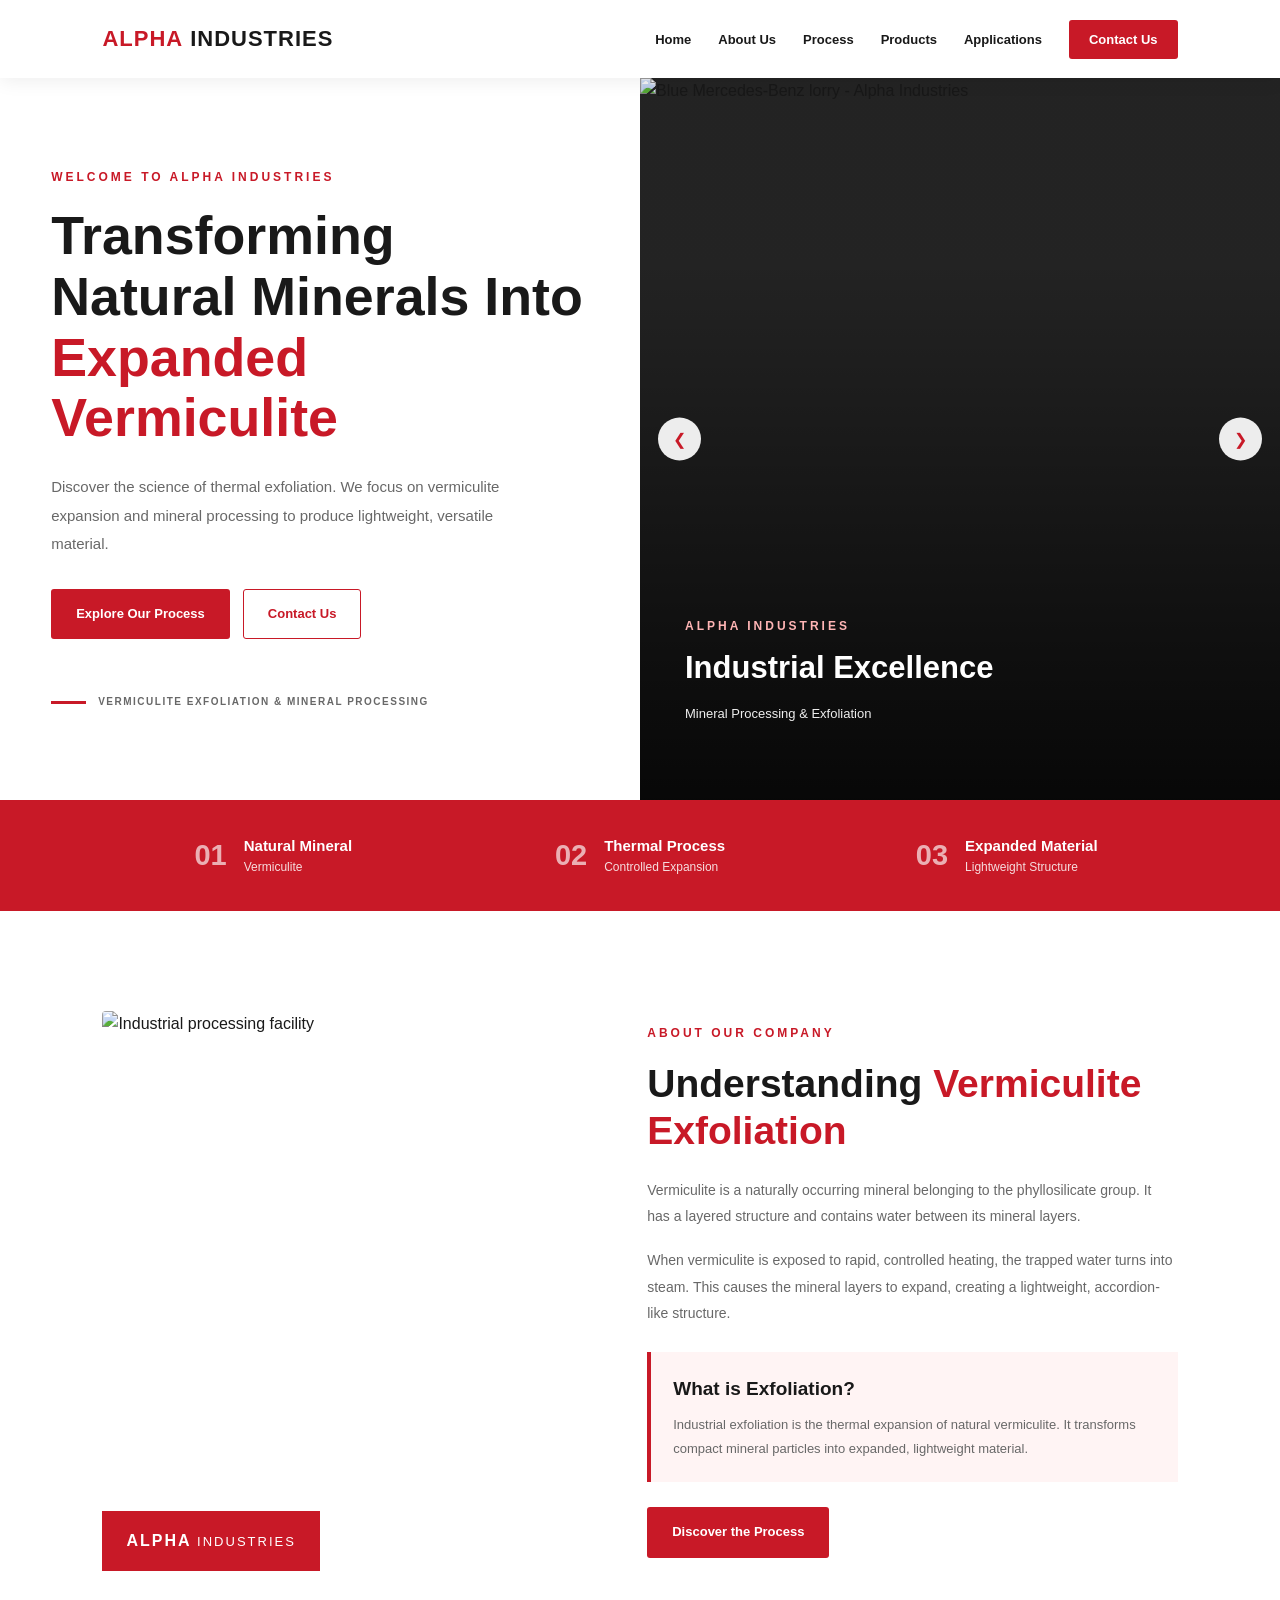
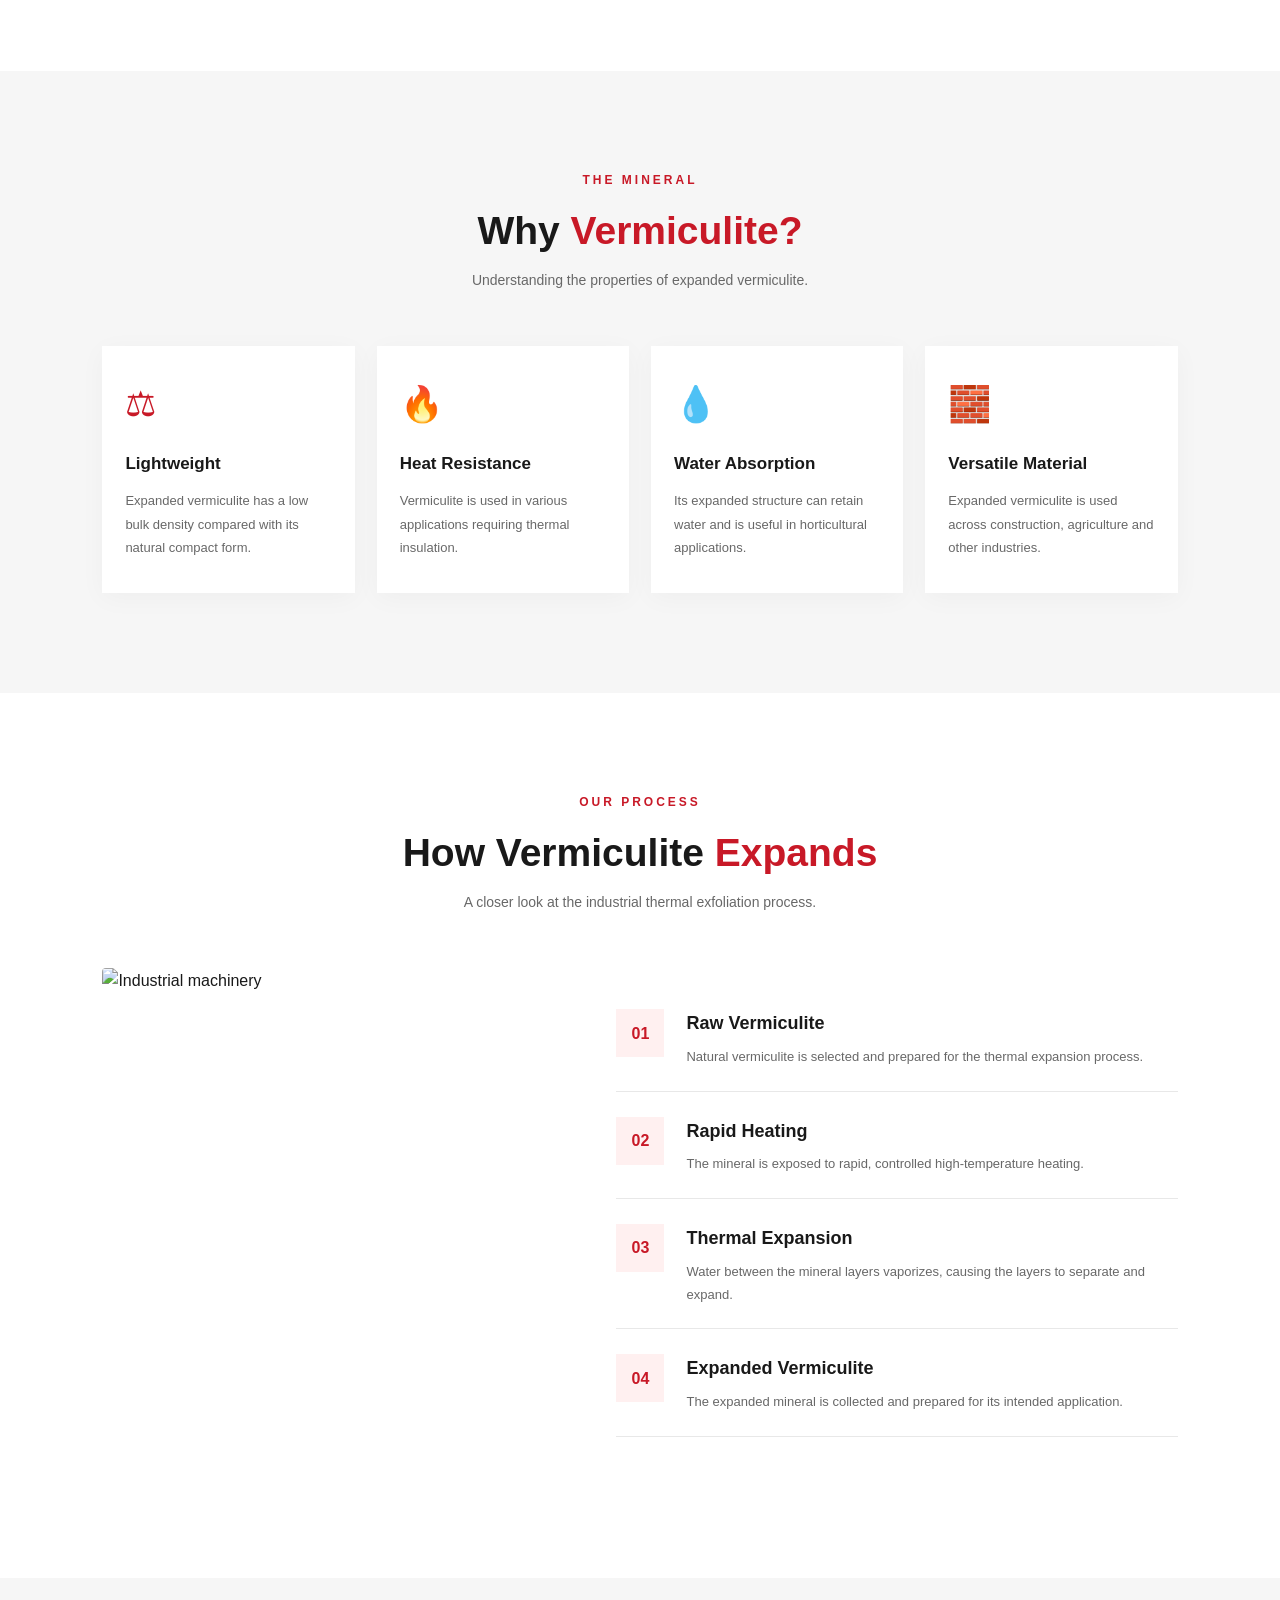
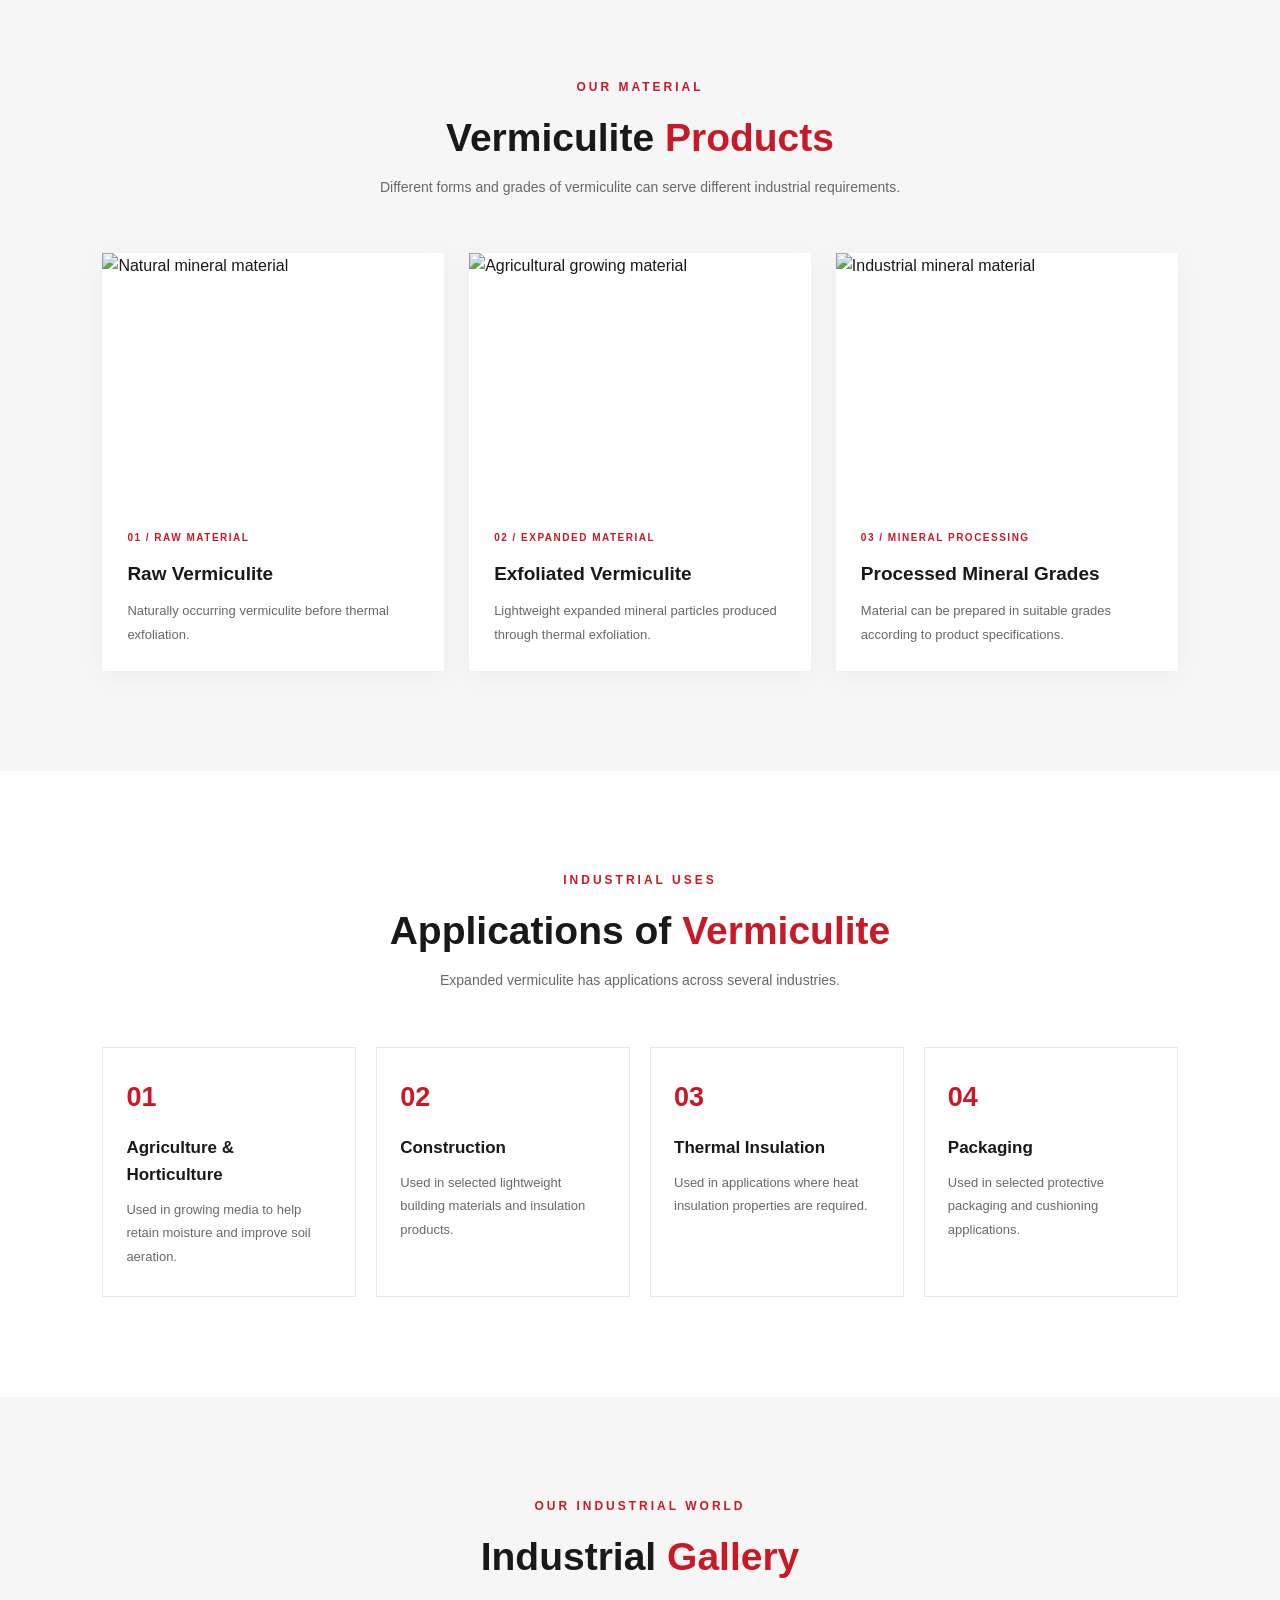
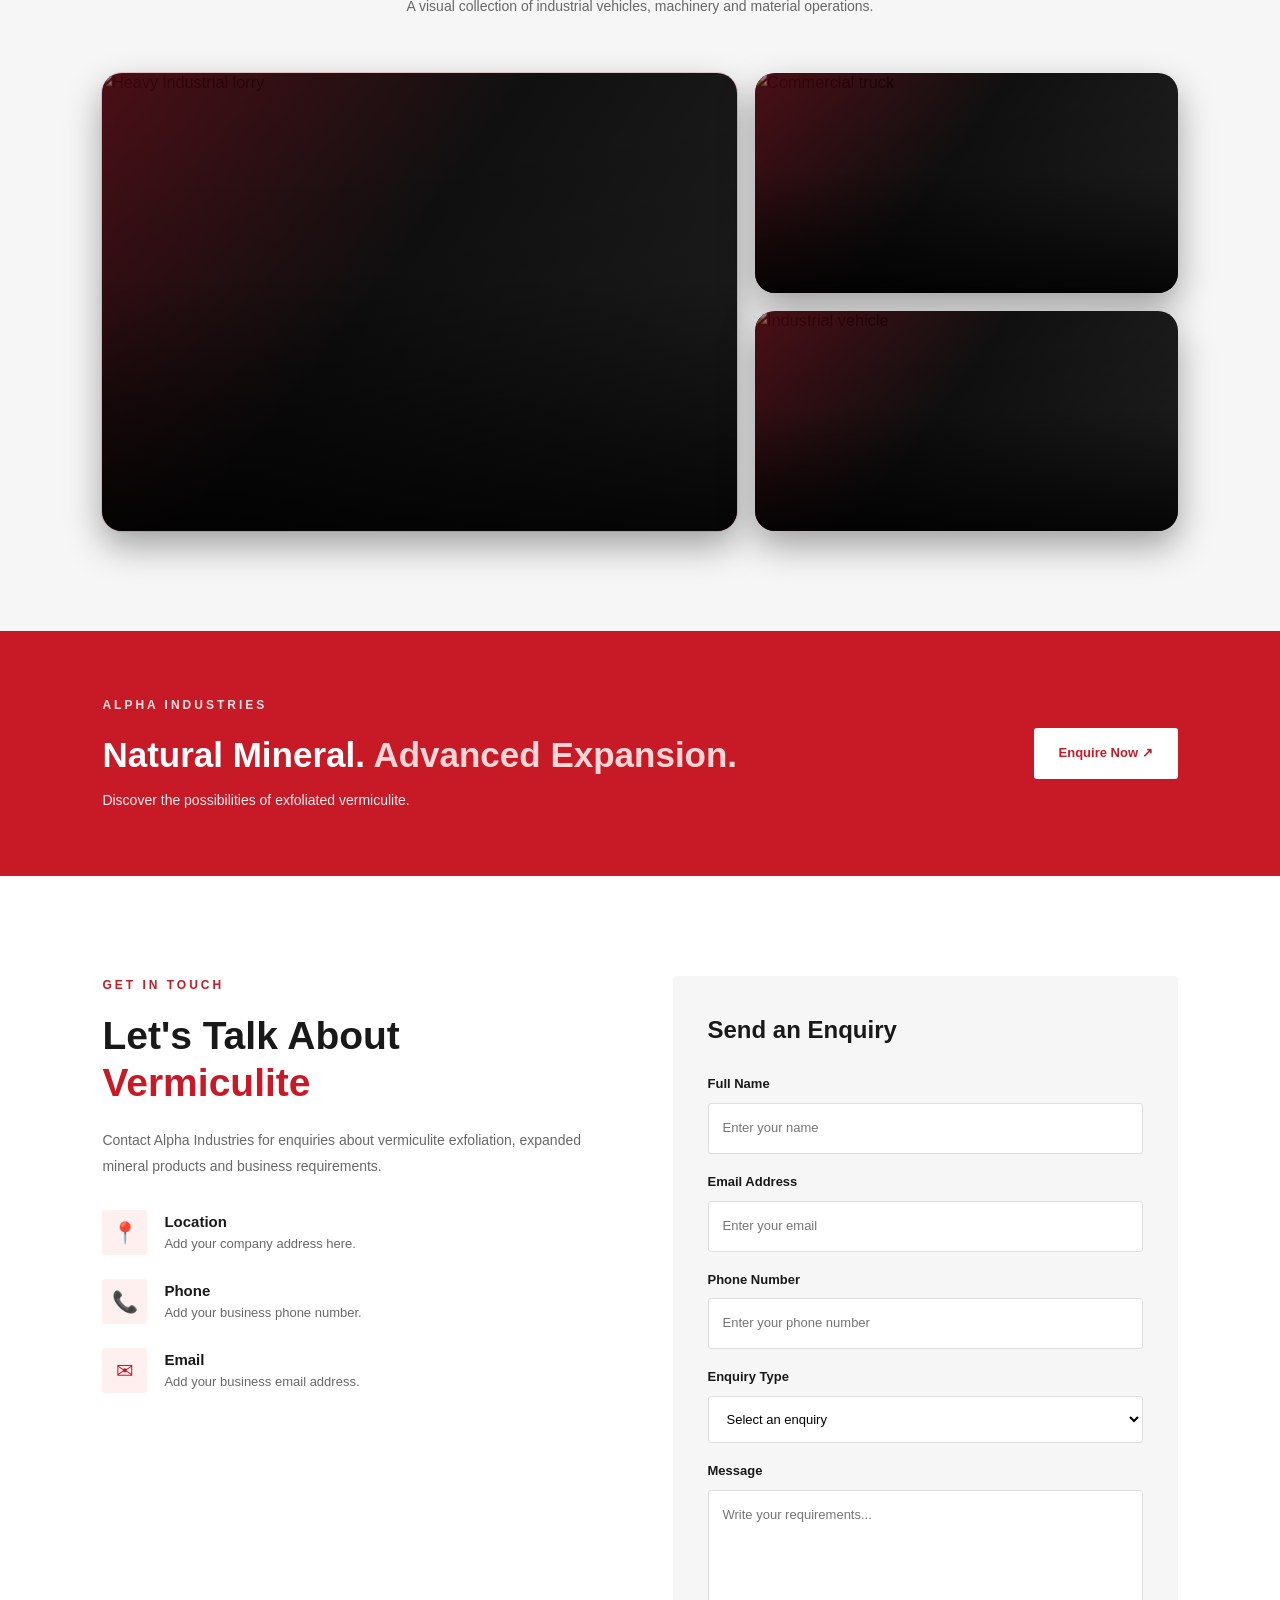
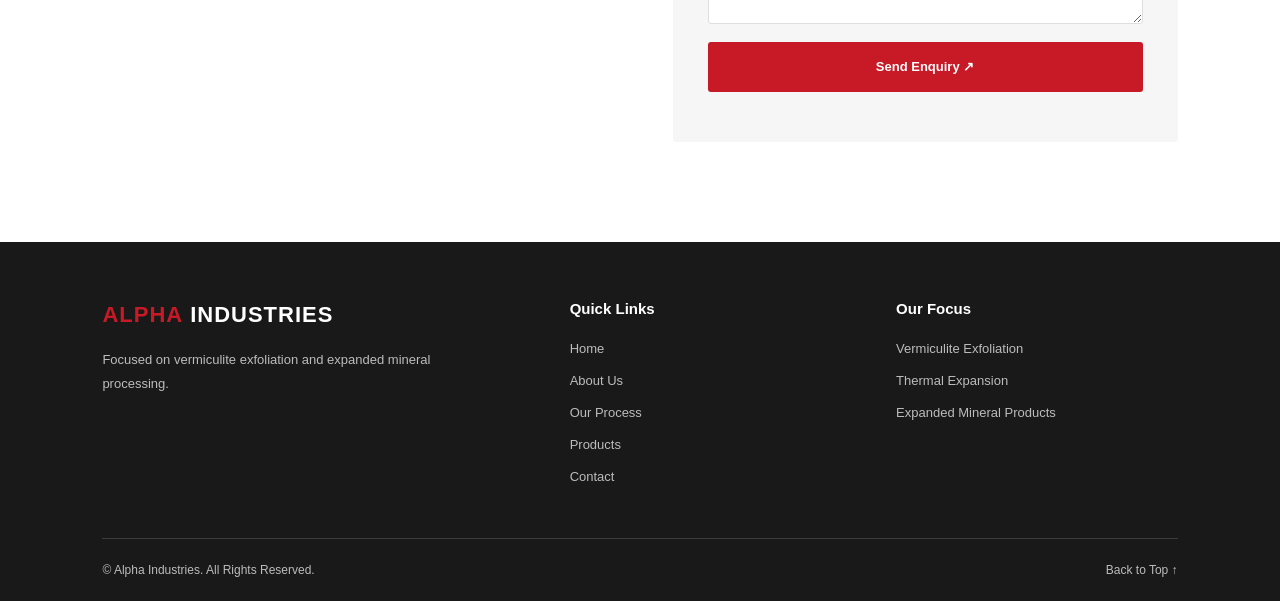
==== commit 183f940a: "Update print statement from 'Hello' to 'Goodbye'" ====
--- a/index.html
+++ b/index.html
@@ -12,6 +12,9 @@
 
     <link rel="stylesheet" href="style.css">
 </head>
+
+<script src="script.js"></script>
+</body>
 
 <body>
 
@@ -75,23 +78,23 @@
                 <p>VERMICULITE EXFOLIATION & MINERAL PROCESSING</p>
             </div>
         </div>
-
+        
+
+        
 
         <!-- LORRY IMAGE CAROUSEL -->
         <div class="lorry-carousel" id="lorryCarousel">
 
             <div class="carousel-slides">
 
-                <div class="carousel-slide active">
-                    <img
-                        src="https://images.unsplash.com/photo-1601584115197-04ecc0da31d7?auto=format&fit=crop&w=1400&q=85"
-                        alt="Heavy industrial lorry">
-                </div>
+                <img
+    src="images/Mercedes benz.png"
+    alt="Blue Mercedes-Benz lorry - Alpha Industries">
 
                 <div class="carousel-slide">
                     <img
                         src="https://images.unsplash.com/photo-1519003722824-194d4455a60d?auto=format&fit=crop&w=1400&q=85"
-                        alt="Commercial goods truck">
+                        alt="Our Goods Trucks">
                 </div>
 
                 <div class="carousel-slide">
